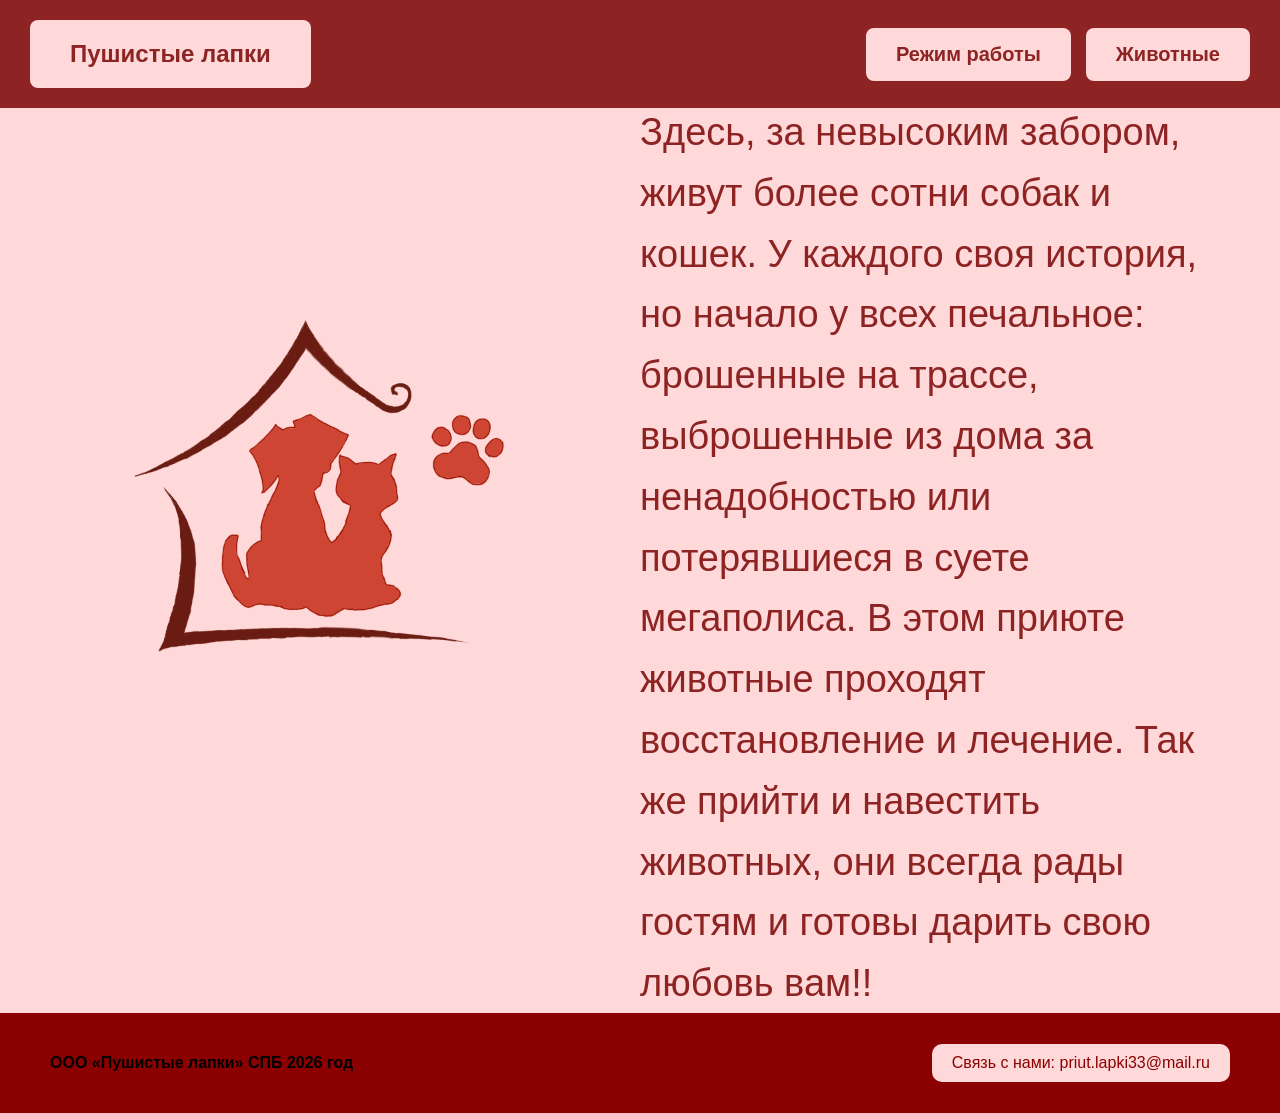
==== index.html @ f085e2e3 "Add files via upload" ====
<!DOCTYPE html>
<html lang="ru">
<head>
<meta charset="UTF-8">
    <meta name="viewport" content="width=device-width, initial-scale=1.0">
		<link rel="stylesheet" href="Стиль.css">
</head>

    <header class="header">
        <button class="btn btn-large">Пушистые лапки</button>
        <div class="buttons-group">
            <button class="btn" ><a class="history-link" href="Режим работы.html">Режим работы</a></button>
            <button class="btn"><a class="history-link" href="Животные.html">Животные</a></button>
        </div>
    </header>
	
<body>
<div class="container">
	<div class="left-side">
	<img src="мяумяу25.png" class="logo" height="600" width="600"></img>
	</div>
	<div class="right-side">
	<p class="text">Здесь, за невысоким забором, живут более сотни собак и кошек. 
	У каждого своя история, но начало у всех печальное: брошенные на трассе, 
	выброшенные из дома за ненадобностью или потерявшиеся в суете мегаполиса. 
	В этом приюте животные проходят восстановление и лечение. 
	Так же прийти и навестить животных, они всегда рады гостям и готовы дарить свою любовь вам!! </p>
	</div>
</div>

<div class="page">
<footer class="footer-block">
 
        <div class="left-text">
            ООО «Пушистые лапки» СПБ 2026 год
        </div>
        <div class="right-text">
            Связь с нами: priut.lapki33@mail.ru
        </div>
		</div>
    </footer>
 </div>

</body>

</html>
---- Стиль.css ----
body {
	background-color: #FFD9D9;
	margin: 0;
	min-height: 100vh;
	display: flex;
	flex-direction: column;
	
 }

* {
    margin: 0;
    padding: 0;
    box-sizing: border-box;
}

body {
    font-family: 'Arial', sans-serif;
}


.header {
    display: flex;
    justify-content: space-between; 
    align-items: center;
    background-color: #8D2323; 
    padding: 20px 30px; 
    width: 100%; 
    
}


.buttons-group {
    display: flex;
    gap: 15px; 
}


.btn {
    padding: 15px 30px; 
    border: none;
    border-radius: 8px; 
    background-color: #FFD9D9; 
    color: #8D2323; 
    font-size: 18px; 
    font-weight: bold; 
    cursor: pointer; 

}


.btn-large {
    font-size: 24px;
    padding: 20px 40px; 
}


.btn:hover {
    background-color: #ffa8a8; 
    transform: translateY(-2px); 
    
}

.text {
    line-height: 1.6; 
    font-size: 38px; 
	color:  #8D2323;
	font-family: 'Arial', sans-serif;
}

.left-side {
    width: 50%; 
}

.right-side {
    width: 90%; 
}

.logo {
  
    height: auto; 
}

.container {
    display: flex;
    justify-content: space-between; 
    align-items: center; 
    padding: 50px; 
    height: 100vh; 
}

.footer-block {
   
    display: flex;
    justify-content: space-between;
    align-items: center;
    height: 60px; 
    background-color: #8B0000; 
	margin-top: 5px;
    padding: 50px; 
	
}

.left-text {
    color: #000000; 
    font-size: 16px;
    font-weight: bold;
}

.right-text {
    background-color: #FFD9D9; 
    padding: 10px 20px; 
    border-radius: 10px; 
    font-size: 16px;
    color: #8B0000; 
}

.history-link {
            color: #8D2323 ;
            font-weight: bold;
            font-size: 20px;
            text-decoration: none;
            cursor: pointer;
        }
		
.page {
	min-height: 0vh;
	display: flex;
	flex-direction: column;
	justify-content: space-between;
}

 @media (max-width: 768px) {
    
   
    .header {
        flex-direction: column;
        gap: 20px;
        padding: 20px;
        text-align: center;
    }

    .btn-large {
        width: 100%;
        font-size: 20px;
        padding: 15px 20px;
    }

    .buttons-group {
        width: 100%;
        flex-direction: column; 
        gap: 10px;
    }

    .buttons-group .btn {
        width: 100%;
    }

    .history-link {
        font-size: 18px;
    }

   
    .container {
        flex-direction: column;
        padding: 20px;
        gap: 20px;
    }

    .left-side, .right-side {
        width: 100%; 
    }

    .logo {
        max-width: 80%; 
        margin: 0 auto;
    }

    
    .text {
        font-size: 18px;
        text-align: center; 
    }

   
    .footer-block {
        flex-direction: column;
        gap: 15px;
        padding: 20px;
        text-align: center;
    }

    .left-text {
        font-size: 14px;
    }

    .right-text {
        width: 100%;
        font-size: 14px;
    }
}
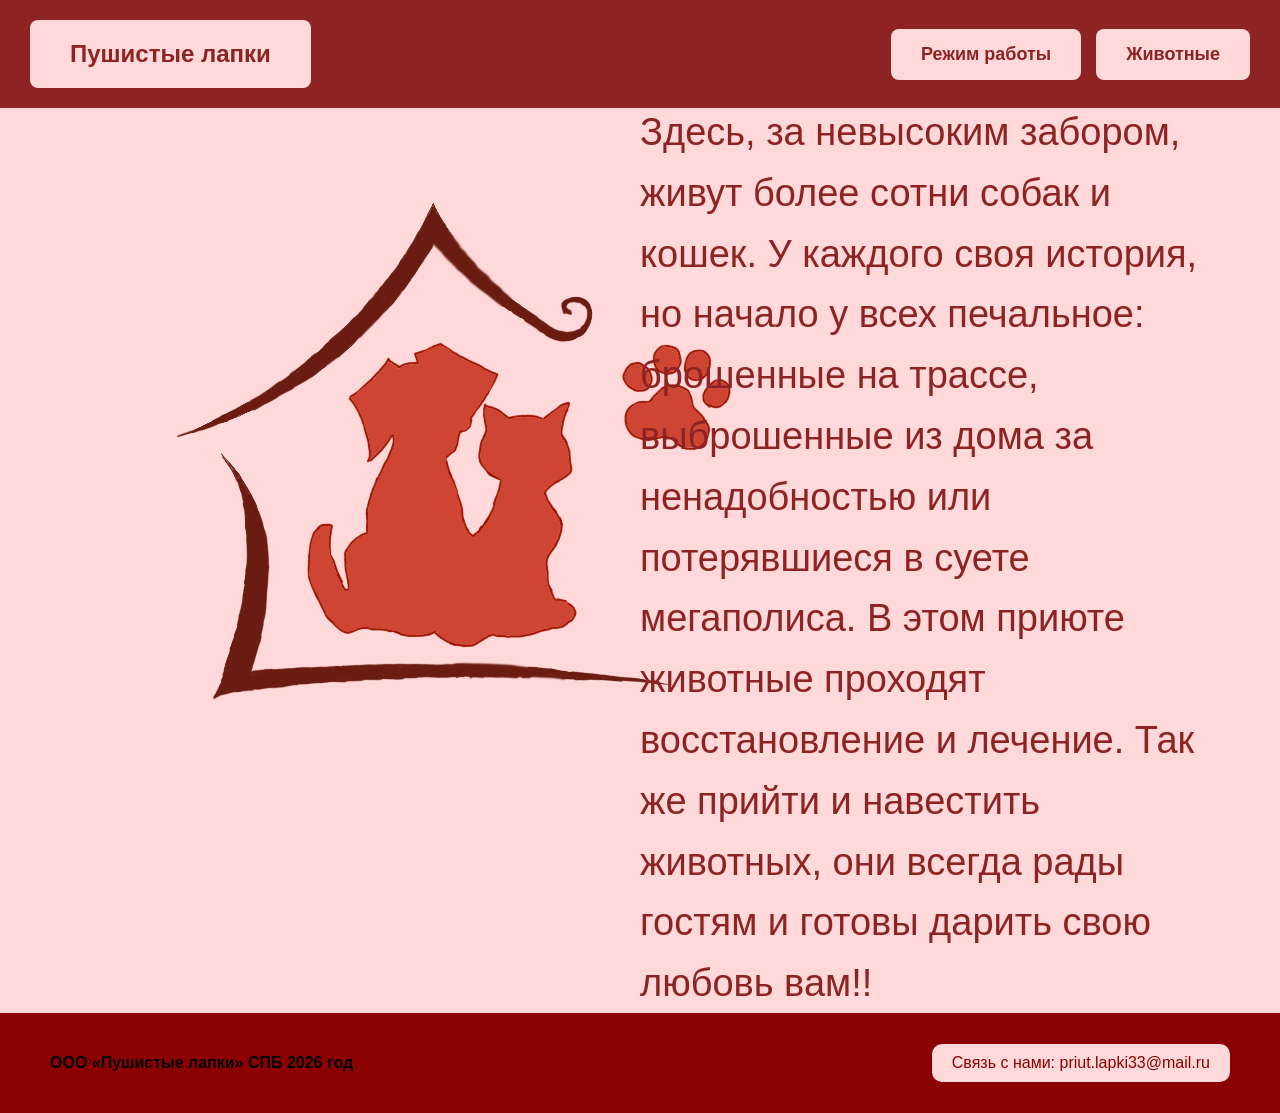
==== commit 3c2eddac: "Update index.html" ====
--- a/index.html
+++ b/index.html
@@ -1,46 +1,44 @@
 <!DOCTYPE html>
 <html lang="ru">
 <head>
-<meta charset="UTF-8">
+    <meta charset="UTF-8">
     <meta name="viewport" content="width=device-width, initial-scale=1.0">
-		<link rel="stylesheet" href="Стиль.css">
+    <title>Главная — Пушистые лапки</title>
+    <link rel="stylesheet" href="Стиль.css">
 </head>
+<body>
 
     <header class="header">
-        <button class="btn btn-large">Пушистые лапки</button>
+        <a class="history-link" href="Главная страница.html"><button class="btn btn-large">Пушистые лапки</button></a>
         <div class="buttons-group">
-            <button class="btn" ><a class="history-link" href="Режим работы.html">Режим работы</a></button>
-            <button class="btn"><a class="history-link" href="Животные.html">Животные</a></button>
+            <a class="history-link" href="Режим работы.html"><button class="btn">Режим работы</button></a>
+            <a class="history-link" href="Животные.html"><button class="btn">Животные</button></a>
         </div>
     </header>
 	
-<body>
-<div class="container">
-	<div class="left-side">
-	<img src="мяумяу25.png" class="logo" height="600" width="600"></img>
-	</div>
-	<div class="right-side">
-	<p class="text">Здесь, за невысоким забором, живут более сотни собак и кошек. 
-	У каждого своя история, но начало у всех печальное: брошенные на трассе, 
-	выброшенные из дома за ненадобностью или потерявшиеся в суете мегаполиса. 
-	В этом приюте животные проходят восстановление и лечение. 
-	Так же прийти и навестить животных, они всегда рады гостям и готовы дарить свою любовь вам!! </p>
-	</div>
-</div>
+    <main class="container">
+        <div class="left-side">
+            <img src="мяумяу25.png" class="logo" alt="Логотип Пушистые лапки">
+        </div>
+        <div class="right-side">
+            <p class="text">
+                Здесь, за невысоким забором, живут более сотни собак и кошек. 
+                У каждого своя история, но начало у всех печальное: брошенные на трассе, 
+                выброшенные из дома за ненадобностью или потерявшиеся в суете мегаполиса. 
+                В этом приюте животные проходят восстановление и лечение. 
+                Так же прийти и навестить животных, они всегда рады гостям и готовы дарить свою любовь вам!! 
+            </p>
+        </div>
+    </main>
 
-<div class="page">
-<footer class="footer-block">
- 
+    <footer class="footer-block">
         <div class="left-text">
             ООО «Пушистые лапки» СПБ 2026 год
         </div>
         <div class="right-text">
             Связь с нами: priut.lapki33@mail.ru
         </div>
-		</div>
     </footer>
- </div>
 
 </body>
-
 </html>
